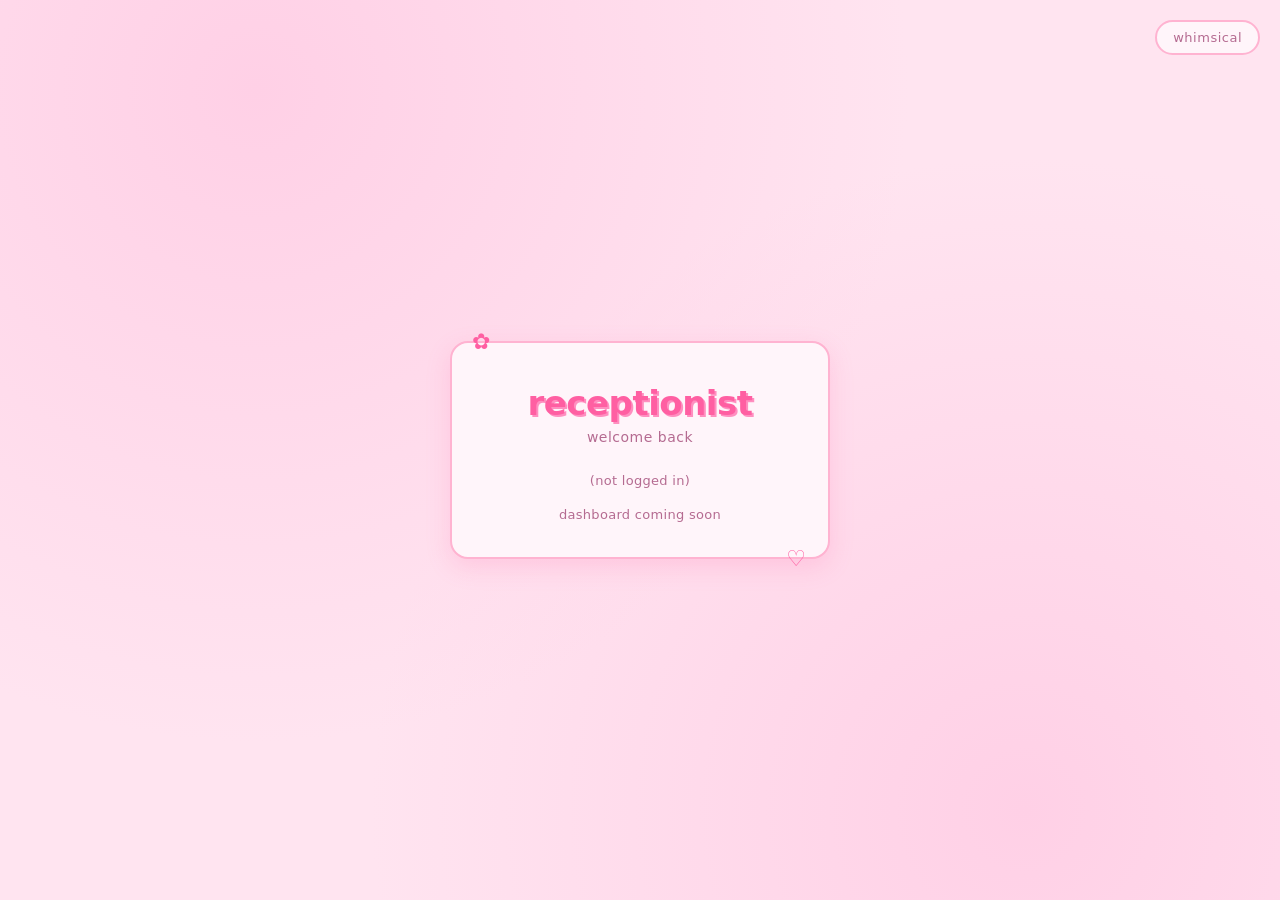
==== dashboard.html @ 9058bd1d "add dashboard placeholder" ====
<!DOCTYPE html>
<html lang="en">
<head>
  <meta charset="UTF-8">
  <meta name="viewport" content="width=device-width, initial-scale=1.0">
  <title>receptionist — dashboard</title>
  <link rel="stylesheet" href="css/style.css">
</head>
<body>

  <button id="theme-toggle" class="theme-toggle" type="button">whimsical</button>

  <main class="card">
    <h1 class="logo">receptionist</h1>
    <p class="tagline">welcome back</p>
    <p id="who" class="message"></p>
    <p class="message">dashboard coming soon</p>
  </main>

  <script>
    // pull username from storage so we know who's here
    const user = localStorage.getItem("receptionist_user");
    document.getElementById("who").textContent = user ? "hi, " + user : "(not logged in)";

    // theme toggle (same logic as index)
    const THEME_KEY = "receptionist_theme";
    const toggleBtn = document.getElementById("theme-toggle");
    function applyTheme(mode) {
      if (mode === "boring") {
        document.body.classList.add("boring");
        toggleBtn.textContent = "boring";
      } else {
        document.body.classList.remove("boring");
        toggleBtn.textContent = "whimsical";
      }
    }
    applyTheme(localStorage.getItem(THEME_KEY) || "whimsical");
    toggleBtn.addEventListener("click", () => {
      const next = document.body.classList.contains("boring") ? "whimsical" : "boring";
      localStorage.setItem(THEME_KEY, next);
      applyTheme(next);
    });
  </script>

</body>
</html>
---- css/style.css ----
/* ===== base ===== */
* { box-sizing: border-box; margin: 0; padding: 0; }

:root {
  --bg: #ffe4f0;
  --bg-2: #ffd0e6;
  --card: #fff5fa;
  --text: #7a2a52;
  --muted: #b56b91;
  --border: #ffb3d1;
  --accent: #ff5fa2;
  --accent-2: #ff8fc0;
  --glow: 0 0 0 3px rgba(255, 143, 192, 0.35);
  --shadow: 0 8px 24px rgba(255, 95, 162, 0.18);
  --font: "Comic Sans MS", "Trebuchet MS", system-ui, sans-serif;
  --radius: 18px;
}

body.boring {
  --bg: #0e0e12;
  --bg-2: #15151c;
  --card: #1a1a22;
  --text: #e6e6ec;
  --muted: #8a8a99;
  --border: #2a2a36;
  --accent: #6e7bff;
  --accent-2: #8f99ff;
  --glow: 0 0 0 3px rgba(110, 123, 255, 0.3);
  --shadow: 0 8px 24px rgba(0, 0, 0, 0.5);
  --font: system-ui, -apple-system, "Segoe UI", sans-serif;
  --radius: 10px;
}

html, body { height: 100%; }

body {
  font-family: var(--font);
  background:
    radial-gradient(circle at 20% 10%, var(--bg-2), transparent 50%),
    radial-gradient(circle at 80% 90%, var(--bg-2), transparent 50%),
    var(--bg);
  color: var(--text);
  display: flex;
  align-items: center;
  justify-content: center;
  min-height: 100vh;
  transition: background 0.3s ease, color 0.3s ease;
  padding: 20px;
}

/* ===== theme toggle (top right) ===== */
.theme-toggle {
  position: fixed;
  top: 20px;
  right: 20px;
  font-family: var(--font);
  font-size: 13px;
  padding: 8px 16px;
  border-radius: 999px;
  border: 2px solid var(--border);
  background: var(--card);
  color: var(--muted);
  cursor: pointer;
  letter-spacing: 0.5px;
  transition: all 0.2s ease;
  z-index: 10;
}

.theme-toggle:hover {
  color: var(--accent);
  border-color: var(--accent);
  transform: translateY(-1px);
}

/* ===== card ===== */
.card {
  background: var(--card);
  border: 2px solid var(--border);
  border-radius: var(--radius);
  padding: 40px 36px 32px;
  width: 100%;
  max-width: 380px;
  box-shadow: var(--shadow);
  text-align: center;
  position: relative;
  transition: background 0.3s ease, border-color 0.3s ease;
}

/* whimsical-only decorations */
body:not(.boring) .card::before {
  content: "✿";
  position: absolute;
  top: -14px;
  left: 20px;
  font-size: 22px;
  color: var(--accent);
}

body:not(.boring) .card::after {
  content: "♡";
  position: absolute;
  bottom: -14px;
  right: 22px;
  font-size: 22px;
  color: var(--accent);
}

/* ===== logo ===== */
.logo {
  font-size: 34px;
  font-weight: 700;
  letter-spacing: -0.5px;
  color: var(--accent);
  margin-bottom: 6px;
}

body:not(.boring) .logo {
  text-shadow: 2px 2px 0 var(--accent-2);
}

.tagline {
  font-size: 14px;
  color: var(--muted);
  margin-bottom: 28px;
  letter-spacing: 0.5px;
}

/* ===== split username box ===== */
.username-box {
  display: flex;
  align-items: center;
  background: transparent;
  border: 2px solid var(--border);
  border-radius: var(--radius);
  padding: 0;
  margin-bottom: 14px;
  transition: border-color 0.2s ease, box-shadow 0.2s ease;
  overflow: hidden;
}

.username-box:focus-within {
  border-color: var(--accent);
  box-shadow: var(--glow);
}

.username-box input {
  flex: 1;
  border: none;
  outline: none;
  background: transparent;
  padding: 14px 16px;
  font-family: var(--font);
  font-size: 16px;
  color: var(--text);
  text-align: center;
  min-width: 0;
}

.username-box input::placeholder {
  color: var(--muted);
  opacity: 0.7;
}

.username-box .divider {
  width: 2px;
  align-self: stretch;
  background: var(--border);
  margin: 8px 0;
}

#num-part {
  flex: 0 0 70px;
}

/* ===== submit ===== */
.submit-btn {
  width: 100%;
  padding: 14px;
  font-family: var(--font);
  font-size: 16px;
  font-weight: 700;
  letter-spacing: 1px;
  border: none;
  border-radius: var(--radius);
  background: var(--accent);
  color: white;
  cursor: pointer;
  transition: transform 0.15s ease, background 0.2s ease;
  margin-top: 6px;
}

.submit-btn:hover {
  background: var(--accent-2);
  transform: translateY(-1px);
}

.submit-btn:active {
  transform: translateY(0);
}

body:not(.boring) .submit-btn {
  box-shadow: 3px 3px 0 var(--text);
}

body:not(.boring) .submit-btn:active {
  box-shadow: 1px 1px 0 var(--text);
  transform: translate(2px, 2px);
}

/* ===== message ===== */
.message {
  font-size: 13px;
  color: var(--muted);
  margin-top: 16px;
  min-height: 18px;
  letter-spacing: 0.3px;
}

.message.error {
  color: #ff4d6d;
}

body.boring .message.error {
  color: #ff6b81;
}
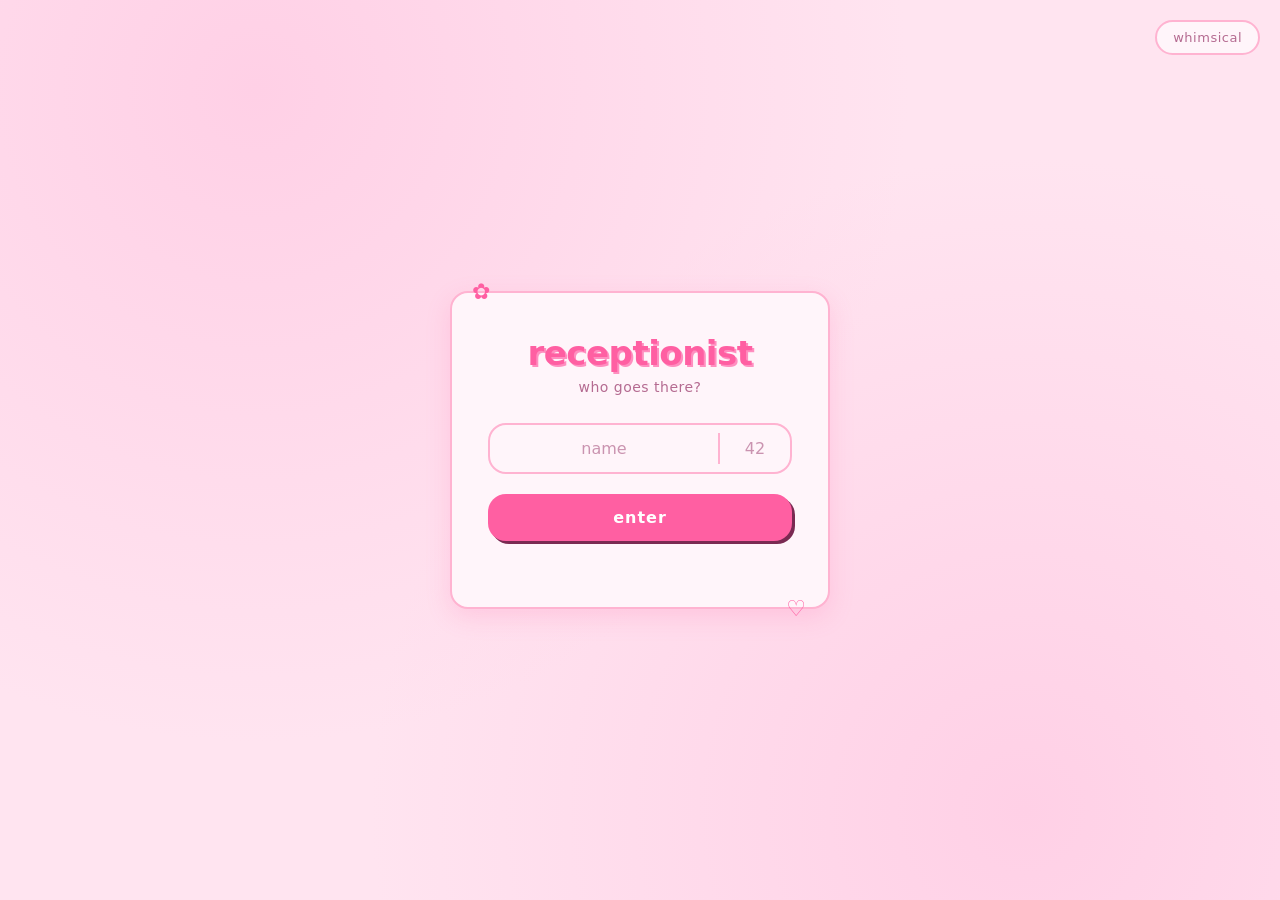
==== commit dc8ff797: "dashboard: cards, avatar, logout" ====
--- a/dashboard.html
+++ b/dashboard.html
@@ -3,44 +3,50 @@
 <head>
   <meta charset="UTF-8">
   <meta name="viewport" content="width=device-width, initial-scale=1.0">
-  <title>receptionist — dashboard</title>
+  <title>hermes</title>
   <link rel="stylesheet" href="css/style.css">
 </head>
 <body>
 
   <button id="theme-toggle" class="theme-toggle" type="button">whimsical</button>
 
-  <main class="card">
-    <h1 class="logo">receptionist</h1>
-    <p class="tagline">welcome back</p>
-    <p id="who" class="message"></p>
-    <p class="message">dashboard coming soon</p>
+  <main class="dash">
+
+    <!-- greeting row -->
+    <section class="greeting">
+      <div class="greeting-text">
+        <h1 class="hi">hi, <span id="name">there</span> <span class="wave">:3</span></h1>
+        <p class="sub">you're using <b>hermes</b> dashboard</p>
+      </div>
+
+      <button id="avatar-btn" class="avatar" title="tap me" aria-label="account"></button>
+    </section>
+
+    <!-- dropdown that appears when avatar is clicked -->
+    <div id="account-menu" class="account-menu" hidden>
+      <button id="logout-btn" class="menu-item">log out 👋</button>
+    </div>
+
+    <!-- cards -->
+    <section class="cards">
+
+      <a href="add.html" class="card-tile">
+        <span class="tile-emoji">📥</span>
+        <span class="tile-title">add a youtube link</span>
+        <span class="tile-sub">queue something for tonight</span>
+      </a>
+
+      <a href="#" class="card-tile" id="watch-tile">
+        <span class="tile-emoji">📺</span>
+        <span class="tile-title">watch videos</span>
+        <span class="tile-sub">ganymede — coming soon</span>
+      </a>
+
+    </section>
+
   </main>
 
-  <script>
-    // pull username from storage so we know who's here
-    const user = localStorage.getItem("receptionist_user");
-    document.getElementById("who").textContent = user ? "hi, " + user : "(not logged in)";
-
-    // theme toggle (same logic as index)
-    const THEME_KEY = "receptionist_theme";
-    const toggleBtn = document.getElementById("theme-toggle");
-    function applyTheme(mode) {
-      if (mode === "boring") {
-        document.body.classList.add("boring");
-        toggleBtn.textContent = "boring";
-      } else {
-        document.body.classList.remove("boring");
-        toggleBtn.textContent = "whimsical";
-      }
-    }
-    applyTheme(localStorage.getItem(THEME_KEY) || "whimsical");
-    toggleBtn.addEventListener("click", () => {
-      const next = document.body.classList.contains("boring") ? "whimsical" : "boring";
-      localStorage.setItem(THEME_KEY, next);
-      applyTheme(next);
-    });
-  </script>
+  <script src="js/dashboard.js"></script>
 
 </body>
 </html>
--- a/css/style.css
+++ b/css/style.css
@@ -222,4 +222,217 @@
 
 body.boring .message.error {
   color: #ff6b81;
+}
+
+/* ===================== */
+/* dashboard             */
+/* ===================== */
+
+.dash {
+  width: 100%;
+  max-width: 640px;
+  padding: 40px 20px 60px;
+  position: relative;
+}
+
+/* greeting row */
+.greeting {
+  display: flex;
+  align-items: center;
+  justify-content: space-between;
+  gap: 16px;
+  margin-bottom: 40px;
+}
+
+.greeting-text { flex: 1; min-width: 0; }
+
+.hi {
+  font-size: 30px;
+  font-weight: 800;
+  color: var(--accent);
+  letter-spacing: -0.5px;
+  line-height: 1.15;
+  word-break: break-word;
+}
+
+body:not(.boring) .hi {
+  text-shadow: 2px 2px 0 var(--accent-2);
+}
+
+.hi .wave {
+  font-weight: 400;
+  opacity: 0.75;
+  font-size: 0.75em;
+}
+
+.sub {
+  margin-top: 8px;
+  font-size: 14px;
+  color: var(--muted);
+  letter-spacing: 0.3px;
+}
+
+.sub b { color: var(--accent); }
+
+/* avatar button */
+.avatar {
+  width: 74px;
+  height: 74px;
+  border-radius: 50%;
+  border: 2px solid var(--border);
+  background: var(--card);
+  cursor: pointer;
+  padding: 0;
+  flex-shrink: 0;
+  transition: transform 0.2s ease, box-shadow 0.2s ease;
+  overflow: hidden;
+}
+
+.avatar:hover { transform: scale(1.05); }
+
+body:not(.boring) .avatar {
+  box-shadow: 3px 3px 0 var(--text);
+}
+
+body.boring .avatar {
+  box-shadow: none;
+}
+
+.face {
+  display: flex;
+  flex-direction: column;
+  align-items: center;
+  justify-content: center;
+  gap: 2px;
+  width: 100%;
+  height: 100%;
+  background: var(--face-bg);
+  color: #5a2040;
+  font-weight: 700;
+  font-family: "Comic Sans MS", system-ui, sans-serif;
+}
+
+body.boring .face {
+  filter: grayscale(1) brightness(0.7);
+  color: #d0d0d8;
+}
+
+.face .eyes {
+  font-size: 15px;
+  line-height: 1;
+  letter-spacing: 2px;
+}
+
+.face .mouth {
+  font-size: 18px;
+  line-height: 1;
+}
+
+/* account menu (dropdown) */
+.account-menu {
+  position: absolute;
+  top: 120px;
+  right: 20px;
+  background: var(--card);
+  border: 2px solid var(--border);
+  border-radius: var(--radius);
+  padding: 8px;
+  box-shadow: var(--shadow);
+  z-index: 20;
+  min-width: 140px;
+}
+
+body:not(.boring) .account-menu {
+  box-shadow: 3px 3px 0 var(--text);
+}
+
+.menu-item {
+  display: block;
+  width: 100%;
+  padding: 10px 14px;
+  font-family: var(--font);
+  font-size: 14px;
+  color: var(--text);
+  background: transparent;
+  border: none;
+  border-radius: 10px;
+  text-align: left;
+  cursor: pointer;
+  transition: background 0.15s ease, color 0.15s ease;
+}
+
+.menu-item:hover {
+  background: var(--accent);
+  color: white;
+}
+
+/* cards */
+.cards {
+  display: grid;
+  grid-template-columns: 1fr;
+  gap: 16px;
+}
+
+@media (min-width: 600px) {
+  .cards {
+    grid-template-columns: 1fr 1fr;
+    gap: 20px;
+  }
+  .dash { padding-top: 60px; }
+  .hi { font-size: 36px; }
+}
+
+.card-tile {
+  display: flex;
+  flex-direction: column;
+  gap: 6px;
+  padding: 24px 22px;
+  background: var(--card);
+  border: 2px solid var(--border);
+  border-radius: var(--radius);
+  text-decoration: none;
+  color: var(--text);
+  transition: transform 0.18s ease, border-color 0.18s ease, box-shadow 0.18s ease;
+  position: relative;
+  overflow: hidden;
+}
+
+.card-tile:hover {
+  transform: translateY(-3px);
+  border-color: var(--accent);
+}
+
+body:not(.boring) .card-tile {
+  box-shadow: 3px 3px 0 var(--text);
+}
+
+body:not(.boring) .card-tile:hover {
+  box-shadow: 5px 5px 0 var(--accent);
+}
+
+body.boring .card-tile:hover {
+  box-shadow: 0 6px 18px rgba(0,0,0,0.4);
+}
+
+.tile-emoji {
+  font-size: 28px;
+  margin-bottom: 8px;
+}
+
+.tile-title {
+  font-size: 17px;
+  font-weight: 700;
+  color: var(--text);
+}
+
+.tile-sub {
+  font-size: 13px;
+  color: var(--muted);
+  letter-spacing: 0.2px;
+}
+
+/* dashboard body layout — center the dash */
+body:has(.dash) {
+  align-items: flex-start;
+  padding-top: 0;
 }
